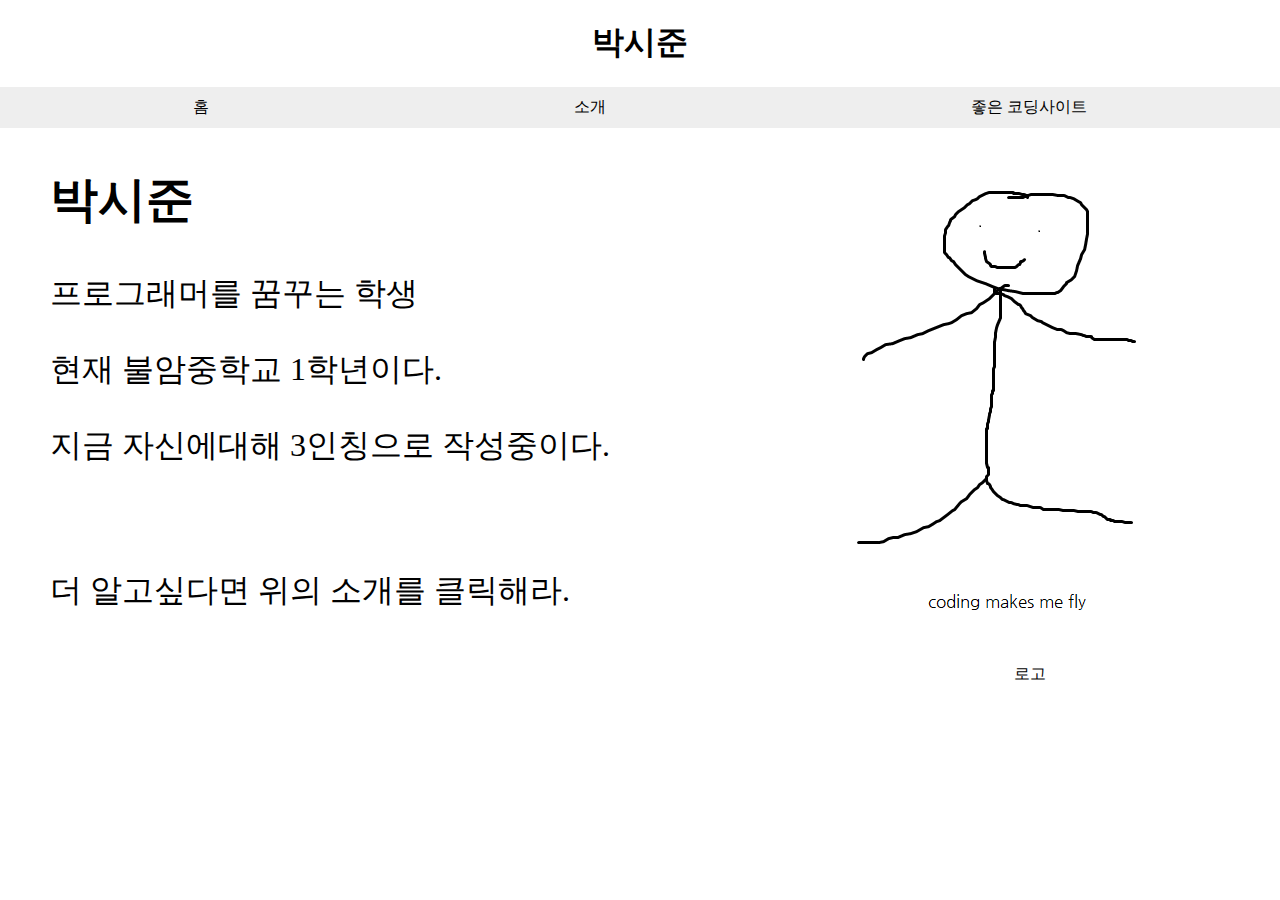
==== index.html @ ec6ca721 "first commit" ====
<!DOCTYPE html>
<html lang="ko">

<head>
    <meta charset="UTF-8">
    <meta http-equiv="X-UA-Compatible" content="IE=edge">
    <meta name="viewport" content="width=device-width, initial-scale=1.0">
    <title>박시준의 웹사이트</title>
    <link rel="stylesheet" href="style.css">
</head>

<body>
    <h1 id="title">박시준</h1>
    <nav>
        <ul>
            <li><a href="index.html">홈</a></li>
            <li><a href="about.html">소개</a></li>
            <li><a href="sites.html">좋은 코딩사이트</a></li>
        </ul>
    </nav>

    <div class="logo">
        <img src="logo.png" alt="">
        <p>로고</p>
    </div>
    
    <div class="content main">
        <h2>박시준</h2>
        <p>프로그래머를 꿈꾸는 학생</p>
        <p>현재 불암중학교 1학년이다.</p>
        <p>지금 자신에대해 3인칭으로 작성중이다.</p>
        <br>
        <p>더 알고싶다면 위의 소개를 클릭해라.</p>
    </div>


</body>

</html>
---- style.css ----
body {
    margin: 0;
    padding: 0;
}

#title {
    text-align: center;
}

nav ul {
    background-color: #eee;
    list-style-type: none;
    padding: 10px;
    display: flex;
    justify-content: space-around;
}

a {
    text-decoration: none;
    color: black;
}

.content {
    padding: 0 10px;
}

.main {
    font-size: 2rem;
}

.logo {
    float: right;
    text-align: center;
    display: none;
}

.sites {
    font-size: 1.5rem;

}

.sites a {
    display: block;
    margin-top: 10px;
}

@media (min-width: 1100px) {
    .logo {
        display: block;
    }
}

@media (min-width: 1150px) {
    .content {
        padding: 0 50px;
    }

    .logo {
        display: block;
    }
}
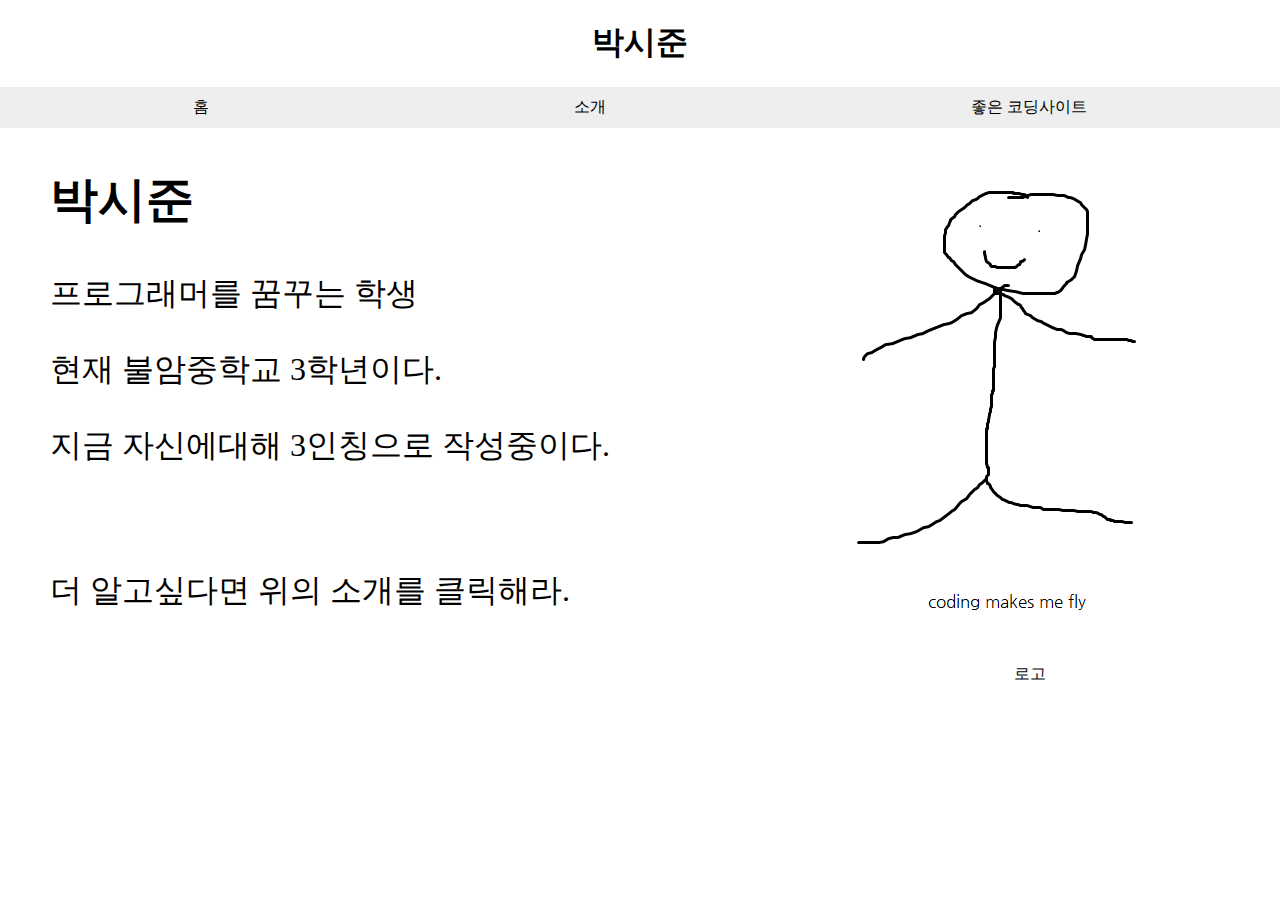
==== commit bf946b0f: "Update index.html" ====
--- a/index.html
+++ b/index.html
@@ -27,7 +27,7 @@
     <div class="content main">
         <h2>박시준</h2>
         <p>프로그래머를 꿈꾸는 학생</p>
-        <p>현재 불암중학교 1학년이다.</p>
+        <p>현재 불암중학교 3학년이다.</p>
         <p>지금 자신에대해 3인칭으로 작성중이다.</p>
         <br>
         <p>더 알고싶다면 위의 소개를 클릭해라.</p>
@@ -36,4 +36,4 @@
 
 </body>
 
-</html>+</html>
